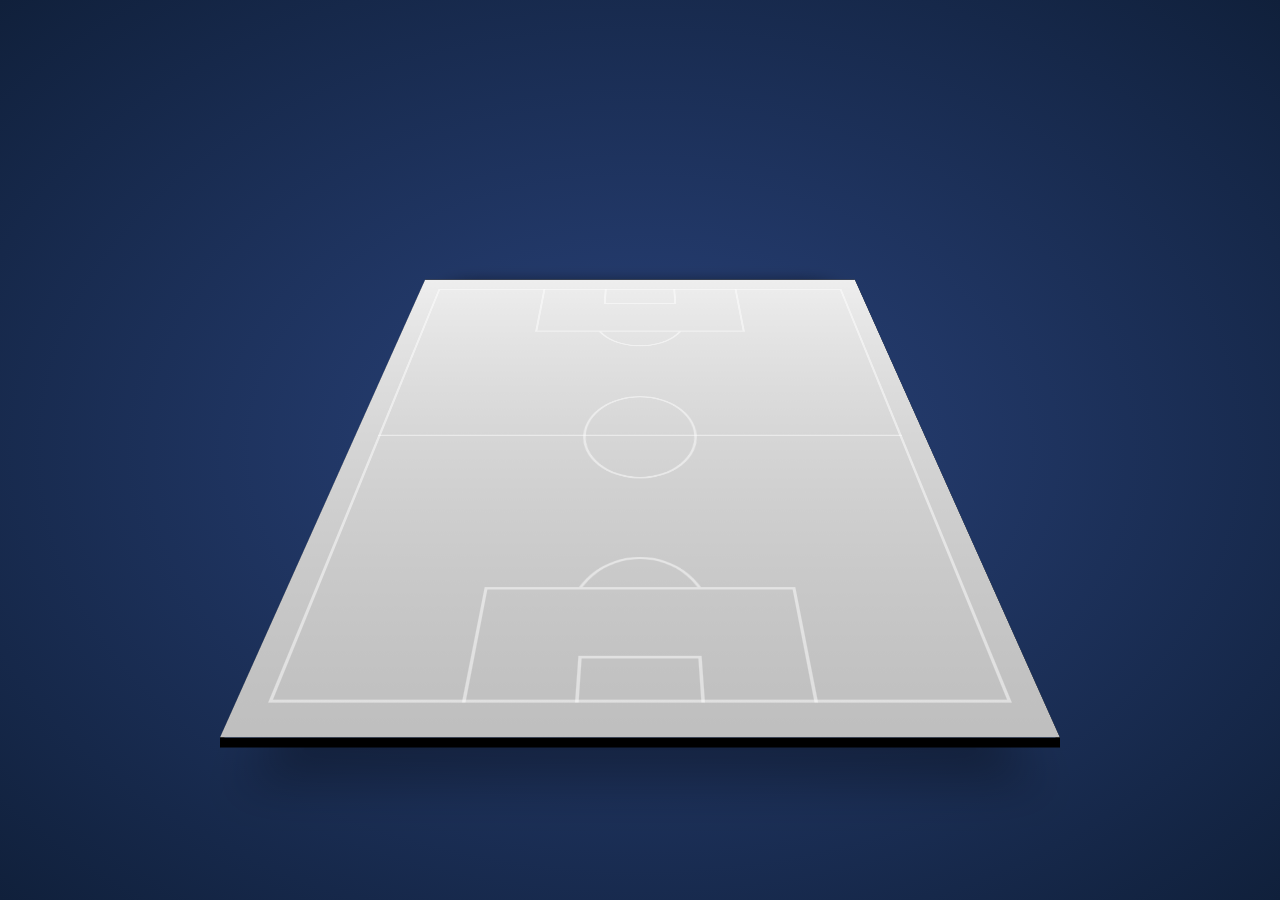
==== frontend/index.html @ 97f2ca39 "figuring out layout" ====
<html lang="en">
<head>
    <meta charset="UTF-8">
    <meta name="viewport" content="width=device-width, initial-scale=1.0">
    
    <title>Golden Boots</title>
    <link rel="stylesheet" type="text/css" href="style.css">
    <script src="index.js"></script>
    <script src="src/team.js"></script>
    <script src="src/player.js"></script>
</head>
<body>
    <div class="test">
        <main style="opacity: 1;" class="">
            <div class="static" id="headerid">
                <p style="opacity: 1; display: block; transform: translateX(0px) translateY(0px);" class="js-subheading" ></p>
            </div>
            <div class="js-stage stage texture">
                <div style="opacity: 1; transform: translateZ(-200px) translateY(0px);" class="js-world world">
                    
                    <div class="terrain js-terrain">
                        <div class="field field--alt"></div>
                        <div class="field ground">
                
                            <div class="field__texture field__texture--gradient"></div>
                            <div class="field__texture field__texture--gradient-b"></div>
                            <div class="field__texture field__texture--grass"></div>
                            <div class="field__line field__line--goal"></div>
                            <div class="field__line field__line--goal field__line--goal--far"></div>
                            <div class="field__line field__line--outline"></div>
                            <div class="field__line field__line--penalty"></div>
                            <div class="field__line field__line--penalty-arc"></div>
                            <div class="field__line field__line--penalty-arc field__line--penalty-arc--far"></div>
                            <div class="field__line field__line--mid"></div>
                            <div class="field__line field__line--circle" id="centre"></div>
                            <div class="field__line field__line--penalty field__line--penalty--far"></div>
                        </div>
                        <div class="field__side field__side--front"></div>
                        <div class="field__side field__side--left"></div>
                        <div class="field__side field__side--right"></div>
                        <div class="field__side field__side--back"></div>
                       
                       
                          </div>
                    </div>
                </div>
            </div>
            </main>
      </div>
</body>
</html>
---- frontend/style.css ----
* {
    box-sizing: border-box;
  }
  html,
  body {
    width: 100%;
    height: 100%;
    font-size: 62.5%;
    padding: 0;
    margin: 0;
  }
  .test {
    overflow: hidden;
  }
  .velocity-animating {
    -webkit-transition: none !important;
    transition: none !important;
  }
  body {
    background-image: -webkit-radial-gradient(ellipse, #2a437c 0, #10203b 100%);
    font-family: 'Open Sans', helvetica, arial, sans-serif;
  }
  main {
    opacity: 0;
  }
  .test {
    overflow: hidden;
    height: 500px;
  }
  .static {
    top: 0;
    left: 0;
    width: 100%;
    color: #fff;
    text-align: center;
    padding: 0;
    z-index: 3;
  }
  .static h1 {
    margin: 50px 0 15px;
    font-size: 40px;
    font-weight: 700;
    text-transform: uppercase;
    line-height: 42px;
    letter-spacing: -3px;
    font-family: montserrat;
  }
  .static p {
    font-weight: 300;
    opacity: 0.4;
    margin: 0 0 20px;
    font-size: 16px;
    color: #7f98d3;
  }
  .loading {
    position: absolute;
    top: 0;
    right: 0;
    bottom: 0;
    left: 0;
    margin: auto;
    height: 16px;
    line-height: 16px;
    color: #fff;
    font-family: 'montserrat';
    font-size: 24px;
    font-weight: 900;
    letter-spacing: -1px;
    text-align: center;
    opacity: 0;
  }
  .team-list {
    position: absolute;
    left: 40px;
    top: 100px;
    list-style: none;
    display: none;
  }
  .team-list li:first-child {
    color: #fff;
    font-weight: bold;
  }
  .team-list li {
    font-size: 1.4rem;
    margin: 0 0 10px;
    color: #7f98d3;
  }
  .stage {
    position: absolute;
    width: 100%;
    height: 100%;
    top: 0;
    -webkit-perspective-origin: 50% -200px;
            perspective-origin: 50% -200px;
    -webkit-perspective: 1100px;
            perspective: 1100px;
    z-index: 1;
    -webkit-backface-visibility: hidden;
            backface-visibility: hidden;
  }
  .world {
    position: absolute;
    top: 130px;
    left: 50%;
    margin-left: -336px;
    width: 672px;
    height: 840px;
    -webkit-transform: translateZ(-210px);
            transform: translateZ(-210px);
    -webkit-transform-style: preserve-3d;
            transform-style: preserve-3d;
    z-index: 1;
    -webkit-backface-visibility: hidden;
            backface-visibility: hidden;
  }
  .world.flipped {
    -webkit-transform: translateZ(-210px) rotateY(180deg);
            transform: translateZ(-210px) rotateY(180deg);
  }
  .world.switched {
    -webkit-transform: translateZ(250px) rotateY(30deg) translateX(60px) translateY(-200px);
            transform: translateZ(250px) rotateY(30deg) translateX(60px) translateY(-200px);
  }
  .switch-btn {
    display: inline-block;
    padding: 6px 15px;
    border: solid 1px #7f98d3;
    border-radius: 5px;
    text-align: center;
    color: #7f98d3;
    text-decoration: none;
    opacity: 1;
    font-size: 12px;
    -webkit-transition: all 0.15s;
    transition: all 0.15s;
  }
  .switch-btn.disabled {
    background: #7f98d3;
    color: #2a437c;
    cursor: default;
  }
  .switch-btn.disabled:hover {
    color: #2a437c;
  }
  .switch-btn:hover {
    color: #fff;
  }
  .switch-btn:first-child {
    border-radius: 10px 0 0 10px;
    border-right: none;
  }
  .switch-btn:last-child {
    border-radius: 0 10px 10px 0;
  }
  .team {
    position: absolute;
    top: 0;
    left: 0;
    width: 100%;
    height: 100%;
    -webkit-transform-style: preserve-3d;
            transform-style: preserve-3d;
  }
  .terrain {
    position: absolute;
    top: 0;
    left: 0;
    width: 100%;
    height: 100%;
    -webkit-transform-style: inherit;
            transform-style: inherit;
  }
  .field {
    position: absolute;
    top: 0;
    left: 0;
    width: 100%;
    height: 100%;
    background-color: #eee;
    z-index: 2;
    -webkit-transform: rotateX(90deg) translateZ(0);
            transform: rotateX(90deg) translateZ(0);
    -webkit-transform-origin: 50% 50%;
            transform-origin: 50% 50%;
    box-sizing: content-box;
    -webkit-backface-visibility: hidden;
            backface-visibility: hidden;
  }
  .field--alt {
    display: block;
    width: 80%;
    left: 10%;
    -webkit-transform: rotateX(90deg) translateZ(-10px);
            transform: rotateX(90deg) translateZ(-10px);
    background: #000;
    opacity: 0.3;
    box-shadow: 0 0 40px 30px #000;
  }
  .field__texture {
    width: 100%;
    height: 100%;
    position: absolute;
    z-index: 3;
  }
  .field__texture.field__texture--gradient {
    background-image: -webkit-linear-gradient(bottom, rgba(0,0,0,0.2), transparent);
    background-image: linear-gradient(to top, rgba(0,0,0,0.2), transparent);
    z-index: 4;
  }
  .flipped .field__texture.field__texture--gradient {
    opacity: 0;
  }
  .field__texture.field__texture--gradient-b {
    opacity: 0;
    background-image: -webkit-linear-gradient(top, rgba(0,0,0,0.2), transparent);
    background-image: linear-gradient(to bottom, rgba(0,0,0,0.2), transparent);
    z-index: 4;
  }
  .flipped .field__texture.field__texture--gradient-b {
    opacity: 1;
  }
  .texture .field__texture.field__texture--grass {
    background-image: url("https://s3-us-west-2.amazonaws.com/s.cdpn.io/215059/grass2.png");
    background-repeat: repeat;
    background-size: 75px 75px;
    background-position: -20px -20px;
  }
  .field__side {
    position: absolute;
    top: 420px;
    left: 0;
    width: 100%;
    height: 8px;
    -webkit-transform: rotateX(180deg) translateZ(-420px);
            transform: rotateX(180deg) translateZ(-420px);
    -webkit-transform-origin: 50% 50%;
            transform-origin: 50% 50%;
    background-color: #f7f7f7;
    z-index: 9;
  }
  .texture .field__side {
    background-color: #000;
  }
  .texture .field__side:after {
    content: "";
    top: 0;
    left: 0;
    bottom: 0;
    right: 0;
    position: absolute;
    opacity: 0.55;
    background-image: url("https://s3-us-west-2.amazonaws.com/s.cdpn.io/215059/mud.png");
    background-repeat: repeat;
    background-size: 75px 75px;
    background-position: -20px -20px;
  }
  .field__side.field__side--left,
  .field__side.field__side--right {
    top: 0;
    left: -8px;
    height: 100%;
    width: 8px;
    -webkit-transform-origin: 100% 50%;
            transform-origin: 100% 50%;
    -webkit-transform: rotateX(90deg) rotateY(-90deg) translateZ(0);
            transform: rotateX(90deg) rotateY(-90deg) translateZ(0);
  }
  .field__side.field__side--right {
    left: auto;
    right: 0;
  }
  .field__side.field__side--back {
    -webkit-transform: rotateX(180deg) translateZ(420px);
            transform: rotateX(180deg) translateZ(420px);
  }
  .field__line {
    position: absolute;
    width: 100%;
    height: 3px;
    z-index: 4;
  }
  .field__line--goal {
    width: 16%;
    height: 6%;
    border: solid 3px rgba(255,255,255,0.5);
    border-bottom: none;
    left: 0;
    right: 0;
    margin: auto;
    bottom: 4%;
  }
  .field__line--goal--far {
    top: 4%;
    bottom: auto;
    border: solid 3px rgba(255,255,255,0.5);
    border-top: none;
  }
  .field__line--penalty-arc {
    width: 20%;
    height: 20%;
    overflow: hidden;
    bottom: 20%;
    left: 0;
    right: 0;
    margin: auto;
  }
  .field__line--penalty-arc:after {
    position: absolute;
    top: 75%;
    width: 100%;
    height: 100%;
    left: 0;
    content: ' ';
    display: block;
    border-radius: 50% 50% 0 0;
    border: solid 3px rgba(255,255,255,0.5);
    border-bottom: none;
    box-sizing: border-box;
  }
  .field__line--penalty-arc--far {
    bottom: auto;
    top: 20%;
  }
  .field__line--penalty-arc--far:after {
    bottom: 75%;
    top: auto;
    border: solid 3px rgba(255,255,255,0.5);
    border-top: none;
    border-radius: 0 0 50% 50%;
  }
  .field__line--penalty {
    width: 44%;
    height: 16%;
    border: solid 3px rgba(255,255,255,0.5);
    border-bottom: none;
    left: 0;
    right: 0;
    margin: auto;
    bottom: 4%;
  }
  .field__line--penalty--far {
    top: 4%;
    bottom: auto;
    border: solid 3px rgba(255,255,255,0.5);
    border-top: none;
  }
  .field__line--outline {
    width: 92%;
    height: 92%;
    top: 4%;
    left: 4%;
    border: solid 3px rgba(255,255,255,0.5);
  }
  .field__line--mid {
    top: 50%;
    width: 92%;
    left: 4%;
    background-color: rgba(255,255,255,0.5);
  }
  .field__line--circle {
    width: 20%;
    height: 20%;
    top: 0;
    left: 0;
    right: 0;
    bottom: 0;
    margin: auto;
    border: solid 3px rgba(255,255,255,0.5);
    border-radius: 50%;
  }
  .debug-btn {
    position: absolute;
    right: 40px;
    top: 40px;
    border: solid 1px #fff;
    border-radius: 10px;
    height: 20px;
    padding: 0 10px;
    color: #fff;
    text-decoration: none;
    line-height: 20px;
  }
  .debug-btn:hover {
    opacity: 1;
    background-color: rgba(255,255,255,0.1);
  }
  .debug-btn.debug-btn--load {
    top: 80px;
  }
  .player {
    position: absolute;
    height: 88px;
    width: 65px;
    padding-bottom: 23px;
    z-index: 9;
    left: 50%;
    margin-left: -32.5px;
    bottom: 50%;
    -webkit-transform-style: preserve-3d;
            transform-style: preserve-3d;
    -webkit-backface-visibility: hidden;
            backface-visibility: hidden;
    -webkit-transition: all 0.2s;
    transition: all 0.2s;
    cursor: pointer;
  }
  .player .player__placeholder {
    position: absolute;
    opacity: 0;
    -webkit-transform: rotateX(90deg);
            transform: rotateX(90deg);
    height: 30px;
    width: 30px;
    bottom: -10px;
    left: 0;
    right: 0;
    margin: auto;
    border-radius: 50%;
    background-color: rgba(0,0,0,0.2);
    z-index: 1;
  }
  .player.active .player__placeholder {
    opacity: 1;
  }
  .player .player__card {
    position: absolute;
    bottom: 26px;
    left: -82.5px;
    height: 260px;
    background-color: #f7f7f7;
    opacity: 0;
    width: 230px;
    padding: 0;
    font-size: 18px;
    color: #333;
    border-radius: 4px;
    z-index: 2;
  }
  .player .player__card:after {
    position: absolute;
    display: block;
    content: '';
    height: 1px;
    width: 1px;
    border: solid 10px transparent;
    border-top: solid 10px #eee;
    bottom: -21px;
    left: 0;
    right: 0;
    margin: auto;
    top: auto;
    z-index: 3;
  }
  .player .player__card i {
    position: absolute;
    top: 0px;
    right: 0px;
    padding: 10px 15px;
    font-size: 24px;
    line-height: 20px;
    color: #fff;
    opacity: 0.3;
    cursor: pointer;
    -webkit-transition: all 0.15s;
    transition: all 0.15s;
  }
  .player .player__card i:hover {
    opacity: 0.6;
  }
  .player .player__card h3 {
    text-align: center;
    font-weight: normal;
    text-transform: uppercase;
    font-family: montserrat;
    font-size: 19px;
    line-height: 27px;
    color: #333;
    color: #fff;
    padding: 15px 30px 40px;
    margin: 0 0 30px;
    background-color: #eee;
    border-radius: 4px 4px 0 0;
    background-color: #192642;
  }
  .player .player__card h3 span:first-child {
    display: inline-block;
    height: 27px;
    width: 27px;
    border-radius: 50%;
    border: solid 1px #fff;
    line-height: 27px;
    opacity: 0.4;
    font-size: 18px;
  }
  .player .player__card h3 span:last-child {
    font-size: 14px;
    opacity: 0.4;
  }
  .player .player__card p {
    color: #777;
    font-syle: italic;
    text-align: center;
  }
  .player .player__card .player__card__list {
    padding: 10px 0;
    font-size: 14px;
    color: #777;
    overflow: auto;
    text-align: center;
  }
  .player .player__card .player__card__list li {
    display: inline-block;
    white-space: nowrap;
    text-overflow: ellipsis;
    text-align: center;
    font-size: 15px;
    padding-left: 20px;
    color: #333;
  }
  .player .player__card .player__card__list li span {
    font-size: 12px;
    text-transform: uppercase;
    color: #aaa;
  }
  .player .player__card .player__card__list li:first-child {
    padding-left: 0;
    border-left: none;
  }
  .player .player__card .player__card__list--last {
    position: absolute;
    width: 100%;
    bottom: 0;
    background-color: #eee;
    margin: 0;
    padding: 0;
    border-top: solid 1px #ddd;
    border-radius: 0 0 6px 6px;
    overflow: hidden;
  }
  .player .player__card .player__card__list--last li {
    width: 50%;
    padding: 10px 0 20px 0;
    color: #a40028;
    font-size: 28px;
    line-height: 22px;
  }
  .player .player__card .player__card__list--last li:last-child {
    border-left: solid 1px #ddd;
  }
  .player * {
    pointer-events: none;
  }
  .player .player__img {
    position: absolute;
    top: 0;
    left: 0;
    width: 65px;
    height: 65px;
    z-index: 4;
    overflow: hidden;
    border-radius: 32.5px;
    background-color: #000;
    border: solid 1px #fff;
    -webkit-backface-visibility: hidden;
            backface-visibility: hidden;
    -webkit-transition: all 0.2s;
    transition: all 0.2s;
  }
  .player .player__img img {
    width: 100%;
    -webkit-transition: all 0.2s;
    transition: all 0.2s;
    display: block;
  }
  .player .player__label {
    position: absolute;
    height: 20px;
    display: inline-block;
    width: auto;
    overflow: visible;
    white-space: nowrap;
    left: -100%;
    right: -100%;
    margin: auto;
    padding: 0 10px;
    line-height: 20px;
    text-align: center;
    border-radius: 10px;
    bottom: 0;
    opacity: 0;
    text-transform: upppercase;
    -webkit-transition: opacity 0.2s;
    transition: opacity 0.2s;
    z-index: 2;
    pointer-events: none;
  }
  .player .player__label span {
    background-color: rgba(16,20,30,0.9);
    color: #fff;
    font-size: 11px;
    padding: 3px 10px 2px 10px;
    border-radius: 10px;
    text-transform: upppercase;
  }
  .player:hover .player__img {
    opacity: 1;
  }
  .player:hover .player__label {
    opacity: 1;
  }
  .texture .player {
    background-size: 100% auto;
  }
  
  .main {
    height: 100vh;
    font-family: 'Open Sans', sans-serif;
  }
  
  .flex {
    display: flex;
    flex-direction: column;
    align-items: center;
  }
  
  h1, h2, h3, h4 {
    font-family: 'Kaushan Script', cursive;
    margin-bottom: 0px;
  }
  
  th {
    font-weight: bold;
  }
  
  .center {
    text-align: center;
  }
  
  .padding {
    padding: 10px;
  }
  
  .margin {
    margin: 20px;
  }
  
  .blue {
    background-color: #66c2ff;
  }
  
  .yellow {
    background-color: #FFD700;
  }
  
  .border-round {
    border-radius: 10px;
  }
  
  .border-grey {
    border-style: solid;
    border-width: 1px;
    border-color: grey;
  }
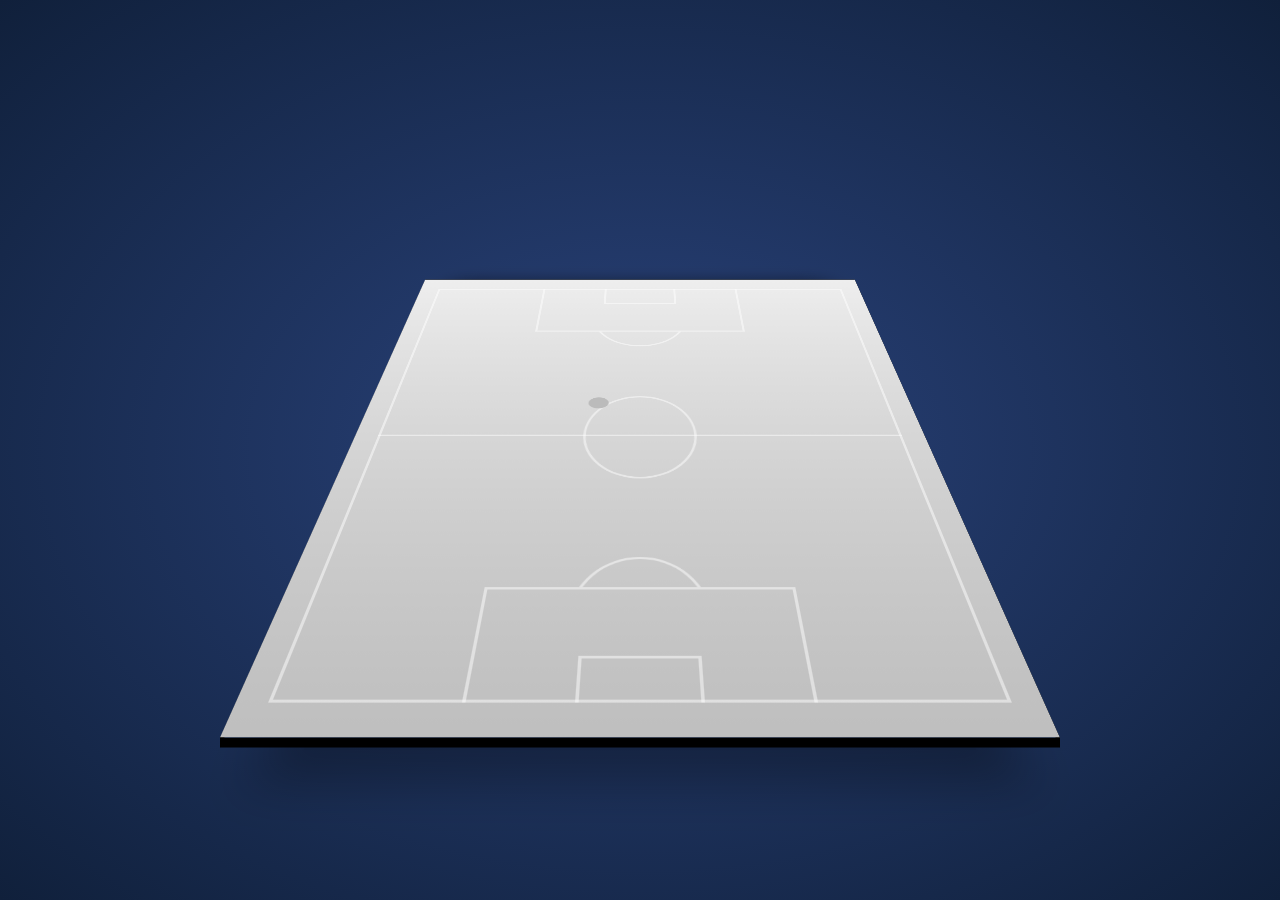
==== commit 6b58a3dd: "converting from test html to desd html." ====
--- a/frontend/index.html
+++ b/frontend/index.html
@@ -4,7 +4,7 @@
     <meta name="viewport" content="width=device-width, initial-scale=1.0">
     
     <title>Golden Boots</title>
-    <link rel="stylesheet" type="text/css" href="style.css">
+    <link rel="stylesheet" type="text/css" href="perferredstyle.css">
     <script src="index.js"></script>
     <script src="src/team.js"></script>
     <script src="src/player.js"></script>
@@ -32,7 +32,11 @@
                             <div class="field__line field__line--penalty-arc"></div>
                             <div class="field__line field__line--penalty-arc field__line--penalty-arc--far"></div>
                             <div class="field__line field__line--mid"></div>
-                            <div class="field__line field__line--circle" id="centre"></div>
+                            <div class="field__line field__line--circle" id="centre">
+                                <div class="textdisplay">
+                                    <span class="dot"></span>
+                                </div>
+                            </div>
                             <div class="field__line field__line--penalty field__line--penalty--far"></div>
                         </div>
                         <div class="field__side field__side--front"></div>
--- a/frontend/perferredstyle.css
+++ b/frontend/perferredstyle.css
@@ -0,0 +1,636 @@
+* {
+    box-sizing: border-box;
+  }
+  html,
+  body {
+    width: 100%;
+    height: 100%;
+    font-size: 62.5%;
+    padding: 0;
+    margin: 0;
+  }
+  .textdisplay {
+      font-size: 4rem;
+
+  }
+  .dot {
+    height: 25px;
+    width: 25px;
+    background-color: #bbb;
+    border-radius: 50%;
+    display: flex;
+    align-items: center;
+  }
+  .test {
+    overflow: hidden;
+  }
+  .velocity-animating {
+    -webkit-transition: none !important;
+    transition: none !important;
+  }
+  body {
+    background-image: -webkit-radial-gradient(ellipse, #2a437c 0, #10203b 100%);
+    font-family: 'Open Sans', helvetica, arial, sans-serif;
+  }
+  main {
+    opacity: 0;
+  }
+  .test {
+    overflow: hidden;
+    height: 500px;
+  }
+  .static {
+    top: 0;
+    left: 0;
+    width: 100%;
+    color: #fff;
+    text-align: center;
+    padding: 0;
+    z-index: 3;
+  }
+  .static h1 {
+    margin: 50px 0 15px;
+    font-size: 40px;
+    font-weight: 700;
+    text-transform: uppercase;
+    line-height: 42px;
+    letter-spacing: -3px;
+    font-family: montserrat;
+  }
+  .static p {
+    font-weight: 300;
+    opacity: 0.4;
+    margin: 0 0 20px;
+    font-size: 16px;
+    color: #7f98d3;
+  }
+  .box div {
+    width: 300px;
+    height: 100px;
+    padding: 50px;
+    border: 1px #fff;
+    box-sizing: border-box;
+    opacity: 0;
+    position: absolute;
+    background: #7f98d3;
+  }
+  .loading {
+    position: absolute;
+    top: 0;
+    right: 0;
+    bottom: 0;
+    left: 0;
+    margin: auto;
+    height: 16px;
+    line-height: 16px;
+    color: #fff;
+    font-family: 'montserrat';
+    font-size: 24px;
+    font-weight: 900;
+    letter-spacing: -1px;
+    text-align: center;
+    opacity: 0;
+  }
+  .team-list {
+    position: absolute;
+    left: 40px;
+    top: 100px;
+    list-style: none;
+    display: none;
+  }
+  .team-list li:first-child {
+    color: #fff;
+    font-weight: bold;
+  }
+  .team-list li {
+    font-size: 1.4rem;
+    margin: 0 0 10px;
+    color: #7f98d3;
+  }
+  .stage {
+    position: absolute;
+    width: 100%;
+    height: 100%;
+    top: 0;
+    -webkit-perspective-origin: 50% -200px;
+            perspective-origin: 50% -200px;
+    -webkit-perspective: 1100px;
+            perspective: 1100px;
+    z-index: 1;
+    -webkit-backface-visibility: hidden;
+            backface-visibility: hidden;
+  }
+  .world {
+    position: absolute;
+    top: 130px;
+    left: 50%;
+    margin-left: -336px;
+    width: 672px;
+    height: 840px;
+    -webkit-transform: translateZ(-210px);
+            transform: translateZ(-210px);
+    -webkit-transform-style: preserve-3d;
+            transform-style: preserve-3d;
+    z-index: 1;
+    -webkit-backface-visibility: hidden;
+            backface-visibility: hidden;
+  }
+  .world.flipped {
+    -webkit-transform: translateZ(-210px) rotateY(180deg);
+            transform: translateZ(-210px) rotateY(180deg);
+  }
+  .world.switched {
+    -webkit-transform: translateZ(250px) rotateY(30deg) translateX(60px) translateY(-200px);
+            transform: translateZ(250px) rotateY(30deg) translateX(60px) translateY(-200px);
+  }
+  .switch-btn {
+    display: inline-block;
+    padding: 6px 15px;
+    border: solid 1px #7f98d3;
+    border-radius: 5px;
+    text-align: center;
+    color: #7f98d3;
+    text-decoration: none;
+    opacity: 1;
+    font-size: 12px;
+    -webkit-transition: all 0.15s;
+    transition: all 0.15s;
+  }
+  .switch-btn.disabled {
+    background: #7f98d3;
+    color: #2a437c;
+    cursor: default;
+  }
+  .switch-btn.disabled:hover {
+    color: #2a437c;
+  }
+  .switch-btn:hover {
+    color: #fff;
+  }
+  .switch-btn:first-child {
+    border-radius: 10px 0 0 10px;
+    border-right: none;
+  }
+  .switch-btn:last-child {
+    border-radius: 0 10px 10px 0;
+  }
+  .team {
+    position: absolute;
+    top: 0;
+    left: 0;
+    width: 100%;
+    height: 100%;
+    -webkit-transform-style: preserve-3d;
+            transform-style: preserve-3d;
+  }
+  .terrain {
+    position: absolute;
+    top: 0;
+    left: 0;
+    width: 100%;
+    height: 100%;
+    -webkit-transform-style: inherit;
+            transform-style: inherit;
+  }
+  .field {
+    position: absolute;
+    top: 0;
+    left: 0;
+    width: 100%;
+    height: 100%;
+    background-color: #eee;
+    z-index: 2;
+    -webkit-transform: rotateX(90deg) translateZ(0);
+            transform: rotateX(90deg) translateZ(0);
+    -webkit-transform-origin: 50% 50%;
+            transform-origin: 50% 50%;
+    box-sizing: content-box;
+    -webkit-backface-visibility: hidden;
+            backface-visibility: hidden;
+  }
+  .field--alt {
+    display: block;
+    width: 80%;
+    left: 10%;
+    -webkit-transform: rotateX(90deg) translateZ(-10px);
+            transform: rotateX(90deg) translateZ(-10px);
+    background: #000;
+    opacity: 0.3;
+    box-shadow: 0 0 40px 30px #000;
+  }
+  .field__texture {
+    width: 100%;
+    height: 100%;
+    position: absolute;
+    z-index: 3;
+  }
+  .field__texture.field__texture--gradient {
+    background-image: -webkit-linear-gradient(bottom, rgba(0,0,0,0.2), transparent);
+    background-image: linear-gradient(to top, rgba(0,0,0,0.2), transparent);
+    z-index: 4;
+  }
+  .flipped .field__texture.field__texture--gradient {
+    opacity: 0;
+  }
+  .field__texture.field__texture--gradient-b {
+    opacity: 0;
+    background-image: -webkit-linear-gradient(top, rgba(0,0,0,0.2), transparent);
+    background-image: linear-gradient(to bottom, rgba(0,0,0,0.2), transparent);
+    z-index: 4;
+  }
+  .flipped .field__texture.field__texture--gradient-b {
+    opacity: 1;
+  }
+  .texture .field__texture.field__texture--grass {
+    background-image: url("https://s3-us-west-2.amazonaws.com/s.cdpn.io/215059/grass2.png");
+    background-repeat: repeat;
+    background-size: 75px 75px;
+    background-position: -20px -20px;
+  }
+  .field__side {
+    position: absolute;
+    top: 420px;
+    left: 0;
+    width: 100%;
+    height: 8px;
+    -webkit-transform: rotateX(180deg) translateZ(-420px);
+            transform: rotateX(180deg) translateZ(-420px);
+    -webkit-transform-origin: 50% 50%;
+            transform-origin: 50% 50%;
+    background-color: #f7f7f7;
+    z-index: 9;
+  }
+  .texture .field__side {
+    background-color: #000;
+  }
+  .texture .field__side:after {
+    content: "";
+    top: 0;
+    left: 0;
+    bottom: 0;
+    right: 0;
+    position: absolute;
+    opacity: 0.55;
+    background-image: url("https://s3-us-west-2.amazonaws.com/s.cdpn.io/215059/mud.png");
+    background-repeat: repeat;
+    background-size: 75px 75px;
+    background-position: -20px -20px;
+  }
+  .field__side.field__side--left,
+  .field__side.field__side--right {
+    top: 0;
+    left: -8px;
+    height: 100%;
+    width: 8px;
+    -webkit-transform-origin: 100% 50%;
+            transform-origin: 100% 50%;
+    -webkit-transform: rotateX(90deg) rotateY(-90deg) translateZ(0);
+            transform: rotateX(90deg) rotateY(-90deg) translateZ(0);
+  }
+  .field__side.field__side--right {
+    left: auto;
+    right: 0;
+  }
+  .field__side.field__side--back {
+    -webkit-transform: rotateX(180deg) translateZ(420px);
+            transform: rotateX(180deg) translateZ(420px);
+  }
+  .field__line {
+    position: absolute;
+    width: 100%;
+    height: 3px;
+    z-index: 4;
+  }
+  .field__line--goal {
+    width: 16%;
+    height: 6%;
+    border: solid 3px rgba(255,255,255,0.5);
+    border-bottom: none;
+    left: 0;
+    right: 0;
+    margin: auto;
+    bottom: 4%;
+  }
+  .field__line--goal--far {
+    top: 4%;
+    bottom: auto;
+    border: solid 3px rgba(255,255,255,0.5);
+    border-top: none;
+  }
+  .field__line--penalty-arc {
+    width: 20%;
+    height: 20%;
+    overflow: hidden;
+    bottom: 20%;
+    left: 0;
+    right: 0;
+    margin: auto;
+  }
+  .field__line--penalty-arc:after {
+    position: absolute;
+    top: 75%;
+    width: 100%;
+    height: 100%;
+    left: 0;
+    content: ' ';
+    display: block;
+    border-radius: 50% 50% 0 0;
+    border: solid 3px rgba(255,255,255,0.5);
+    border-bottom: none;
+    box-sizing: border-box;
+  }
+  .field__line--penalty-arc--far {
+    bottom: auto;
+    top: 20%;
+  }
+  .field__line--penalty-arc--far:after {
+    bottom: 75%;
+    top: auto;
+    border: solid 3px rgba(255,255,255,0.5);
+    border-top: none;
+    border-radius: 0 0 50% 50%;
+  }
+  .field__line--penalty {
+    width: 44%;
+    height: 16%;
+    border: solid 3px rgba(255,255,255,0.5);
+    border-bottom: none;
+    left: 0;
+    right: 0;
+    margin: auto;
+    bottom: 4%;
+  }
+  .field__line--penalty--far {
+    top: 4%;
+    bottom: auto;
+    border: solid 3px rgba(255,255,255,0.5);
+    border-top: none;
+  }
+  .field__line--outline {
+    width: 92%;
+    height: 92%;
+    top: 4%;
+    left: 4%;
+    border: solid 3px rgba(255,255,255,0.5);
+  }
+  .field__line--mid {
+    top: 50%;
+    width: 92%;
+    left: 4%;
+    background-color: rgba(255,255,255,0.5);
+  }
+  .field__line--circle {
+    width: 20%;
+    height: 20%;
+    top: 0;
+    left: 0;
+    right: 0;
+    bottom: 0;
+    margin: auto;
+    border: solid 3px rgba(255,255,255,0.5);
+    border-radius: 50%;
+  }
+  .debug-btn {
+    position: absolute;
+    right: 40px;
+    top: 40px;
+    border: solid 1px #fff;
+    border-radius: 10px;
+    height: 20px;
+    padding: 0 10px;
+    color: #fff;
+    text-decoration: none;
+    line-height: 20px;
+  }
+  .debug-btn:hover {
+    opacity: 1;
+    background-color: rgba(255,255,255,0.1);
+  }
+  .debug-btn.debug-btn--load {
+    top: 80px;
+  }
+  .player {
+    position: absolute;
+    height: 88px;
+    width: 65px;
+    padding-bottom: 23px;
+    z-index: 9;
+    left: 50%;
+    margin-left: -32.5px;
+    bottom: 50%;
+    -webkit-transform-style: preserve-3d;
+            transform-style: preserve-3d;
+    -webkit-backface-visibility: hidden;
+            backface-visibility: hidden;
+    -webkit-transition: all 0.2s;
+    transition: all 0.2s;
+    cursor: pointer;
+  }
+  .player .player__placeholder {
+    position: absolute;
+    opacity: 0;
+    -webkit-transform: rotateX(90deg);
+            transform: rotateX(90deg);
+    height: 30px;
+    width: 30px;
+    bottom: -10px;
+    left: 0;
+    right: 0;
+    margin: auto;
+    border-radius: 50%;
+    background-color: rgba(0,0,0,0.2);
+    z-index: 1;
+  }
+  .player.active .player__placeholder {
+    opacity: 1;
+  }
+  .player .player__card {
+    position: absolute;
+    bottom: 26px;
+    left: -82.5px;
+    height: 260px;
+    background-color: #f7f7f7;
+    opacity: 0;
+    width: 230px;
+    padding: 0;
+    font-size: 18px;
+    color: #333;
+    border-radius: 4px;
+    z-index: 2;
+  }
+  .player .player__card:after {
+    position: absolute;
+    display: block;
+    content: '';
+    height: 1px;
+    width: 1px;
+    border: solid 10px transparent;
+    border-top: solid 10px #eee;
+    bottom: -21px;
+    left: 0;
+    right: 0;
+    margin: auto;
+    top: auto;
+    z-index: 3;
+  }
+  .player .player__card i {
+    position: absolute;
+    top: 0px;
+    right: 0px;
+    padding: 10px 15px;
+    font-size: 24px;
+    line-height: 20px;
+    color: #fff;
+    opacity: 0.3;
+    cursor: pointer;
+    -webkit-transition: all 0.15s;
+    transition: all 0.15s;
+  }
+  .player .player__card i:hover {
+    opacity: 0.6;
+  }
+  .player .player__card h3 {
+    text-align: center;
+    font-weight: normal;
+    text-transform: uppercase;
+    font-family: montserrat;
+    font-size: 19px;
+    line-height: 27px;
+    color: #333;
+    color: #fff;
+    padding: 15px 30px 40px;
+    margin: 0 0 30px;
+    background-color: #eee;
+    border-radius: 4px 4px 0 0;
+    background-color: #192642;
+  }
+  .player .player__card h3 span:first-child {
+    display: inline-block;
+    height: 27px;
+    width: 27px;
+    border-radius: 50%;
+    border: solid 1px #fff;
+    line-height: 27px;
+    opacity: 0.4;
+    font-size: 18px;
+  }
+  .player .player__card h3 span:last-child {
+    font-size: 14px;
+    opacity: 0.4;
+  }
+  .player .player__card p {
+    color: #777;
+    font-syle: italic;
+    text-align: center;
+  }
+  .player .player__card .player__card__list {
+    padding: 10px 0;
+    font-size: 14px;
+    color: #777;
+    overflow: auto;
+    text-align: center;
+  }
+  .player .player__card .player__card__list li {
+    display: inline-block;
+    white-space: nowrap;
+    text-overflow: ellipsis;
+    text-align: center;
+    font-size: 15px;
+    padding-left: 20px;
+    color: #333;
+  }
+  .player .player__card .player__card__list li span {
+    font-size: 12px;
+    text-transform: uppercase;
+    color: #aaa;
+  }
+  .player .player__card .player__card__list li:first-child {
+    padding-left: 0;
+    border-left: none;
+  }
+  .player .player__card .player__card__list--last {
+    position: absolute;
+    width: 100%;
+    bottom: 0;
+    background-color: #eee;
+    margin: 0;
+    padding: 0;
+    border-top: solid 1px #ddd;
+    border-radius: 0 0 6px 6px;
+    overflow: hidden;
+  }
+  .player .player__card .player__card__list--last li {
+    width: 50%;
+    padding: 10px 0 20px 0;
+    color: #a40028;
+    font-size: 28px;
+    line-height: 22px;
+  }
+  .player .player__card .player__card__list--last li:last-child {
+    border-left: solid 1px #ddd;
+  }
+  .player * {
+    pointer-events: none;
+  }
+  .player .player__img {
+    position: absolute;
+    top: 0;
+    left: 0;
+    width: 65px;
+    height: 65px;
+    z-index: 4;
+    overflow: hidden;
+    border-radius: 32.5px;
+    background-color: #000;
+    border: solid 1px #fff;
+    -webkit-backface-visibility: hidden;
+            backface-visibility: hidden;
+    -webkit-transition: all 0.2s;
+    transition: all 0.2s;
+  }
+  .player .player__img img {
+    width: 100%;
+    -webkit-transition: all 0.2s;
+    transition: all 0.2s;
+    display: block;
+  }
+  .player .player__label {
+    position: absolute;
+    height: 20px;
+    display: inline-block;
+    width: auto;
+    overflow: visible;
+    white-space: nowrap;
+    left: -100%;
+    right: -100%;
+    margin: auto;
+    padding: 0 10px;
+    line-height: 20px;
+    text-align: center;
+    border-radius: 10px;
+    bottom: 0;
+    opacity: 0;
+    text-transform: upppercase;
+    -webkit-transition: opacity 0.2s;
+    transition: opacity 0.2s;
+    z-index: 2;
+    pointer-events: none;
+  }
+  .player .player__label span {
+    background-color: rgba(16,20,30,0.9);
+    color: #fff;
+    font-size: 11px;
+    padding: 3px 10px 2px 10px;
+    border-radius: 10px;
+    text-transform: upppercase;
+  }
+  .player:hover .player__img {
+    opacity: 1;
+  }
+  .player:hover .player__label {
+    opacity: 1;
+  }
+  .texture .player {
+    background-size: 100% auto;
+  }
+    
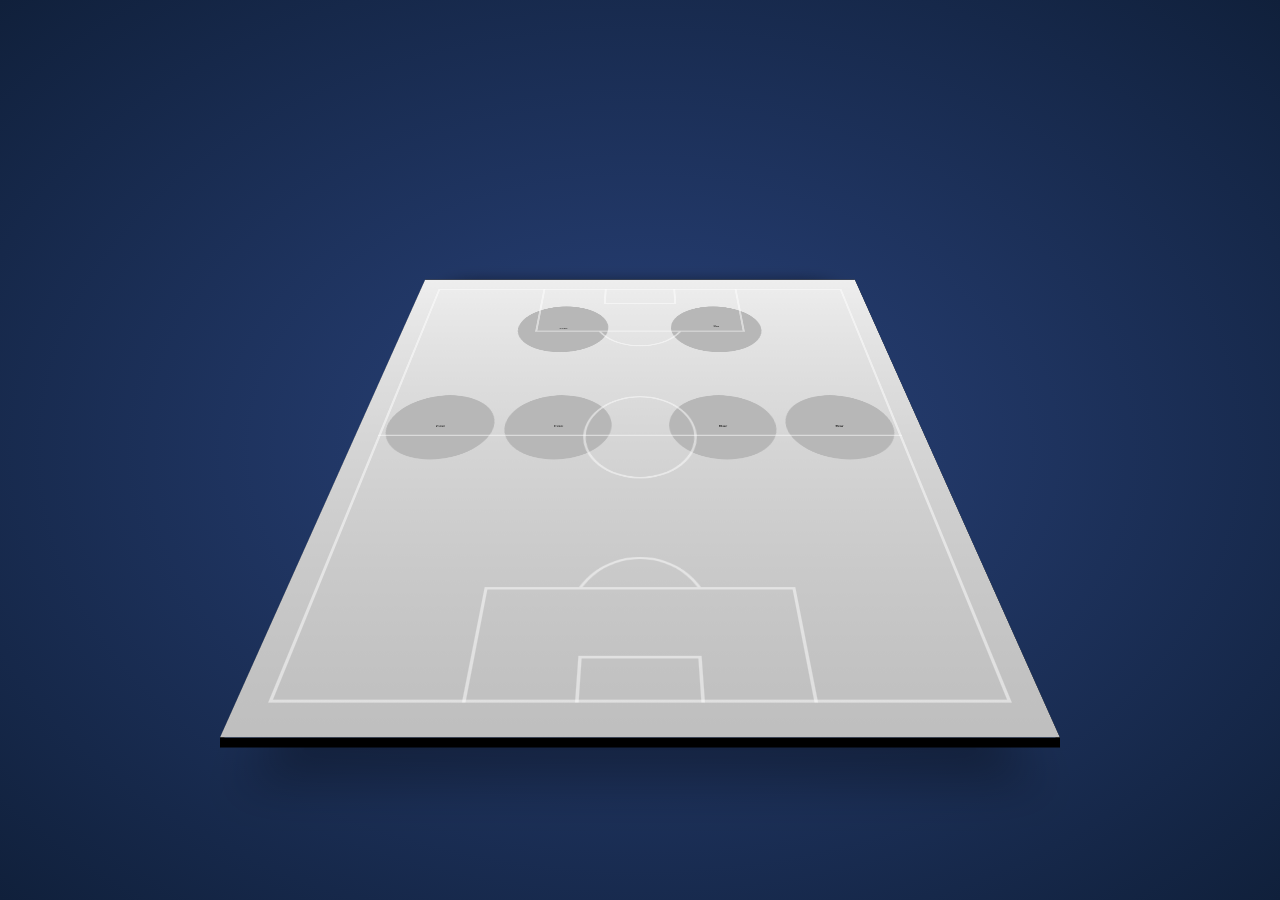
==== commit 7ed6b9c3: "adding some wonky spaces" ====
--- a/frontend/index.html
+++ b/frontend/index.html
@@ -27,15 +27,67 @@
                             <div class="field__texture field__texture--grass"></div>
                             <div class="field__line field__line--goal"></div>
                             <div class="field__line field__line--goal field__line--goal--far"></div>
-                            <div class="field__line field__line--outline"></div>
+                            <div class="field__line field__line--outline">
+                                <div class="dashboard-grey-menu">
+                                    <div class="row no-padding">
+                                      <div class="col">
+                                        
+                                      </div>
+                                      <div class="col">
+                                        <div class="circle">Foo</div>
+                                      </div>
+                                      <div class="col">
+                                        <div class="circle">Ba</br></br></br></div>
+                                        
+                                      </div>
+                                      <div class="col"></div>
+                                        
+                                    
+                                    </div>
+                                  </div>
+                                  <div class="dashboard-grey-menu">
+                                    <div class="row no-padding">
+                                      <div class="col">
+                                        <div class="circle">Foo</div>
+                                      </div>
+                                      &nbsp;
+                                      <div class="col">
+                                        <div class="circle">Foo</div>
+                                      </div>
+                                      &nbsp;
+                                      &nbsp;
+                                      &nbsp;
+                                      &nbsp;
+                                      &nbsp;
+                                      &nbsp;
+                                      &nbsp;
+                                      &nbsp;
+                                      &nbsp;
+                                      &nbsp;
+                                      &nbsp;
+                                      &nbsp;
+                                      &nbsp;
+                                      &nbsp;
+                                      &nbsp;
+                                      &nbsp;
+                                      &nbsp;
+                                      <div class="col">
+                                        <div class="circle">Bar</div>
+                                      </div>
+                                      <div class="col"></div>
+                                      <div class="circle">Bar</div>
+                
+                                    </div>
+                                  </div>
+                                 
+                            </div>
                             <div class="field__line field__line--penalty"></div>
                             <div class="field__line field__line--penalty-arc"></div>
                             <div class="field__line field__line--penalty-arc field__line--penalty-arc--far"></div>
-                            <div class="field__line field__line--mid"></div>
+                            <div class="field__line field__line--mid">
+                            </div>
                             <div class="field__line field__line--circle" id="centre">
-                                <div class="textdisplay">
-                                    <span class="dot"></span>
-                                </div>
+                                
                             </div>
                             <div class="field__line field__line--penalty field__line--penalty--far"></div>
                         </div>
--- a/frontend/perferredstyle.css
+++ b/frontend/perferredstyle.css
@@ -13,13 +13,26 @@
       font-size: 4rem;
 
   }
-  .dot {
-    height: 25px;
-    width: 25px;
-    background-color: #bbb;
-    border-radius: 50%;
+  .row {
+    display: flex;
+    justify-content: space-around;
+    width: 100%;
+  }
+  .dashboard-grey-menu {
+    height: 27vh;
+  
+    
     display: flex;
     align-items: center;
+  }
+  .circle {
+    border-radius: 50%;
+    width: 10vw;
+    height: 15vh;
+    background-color: #B7B7B7;
+    display: flex;
+    align-items: center;
+    justify-content: space-around;
   }
   .test {
     overflow: hidden;
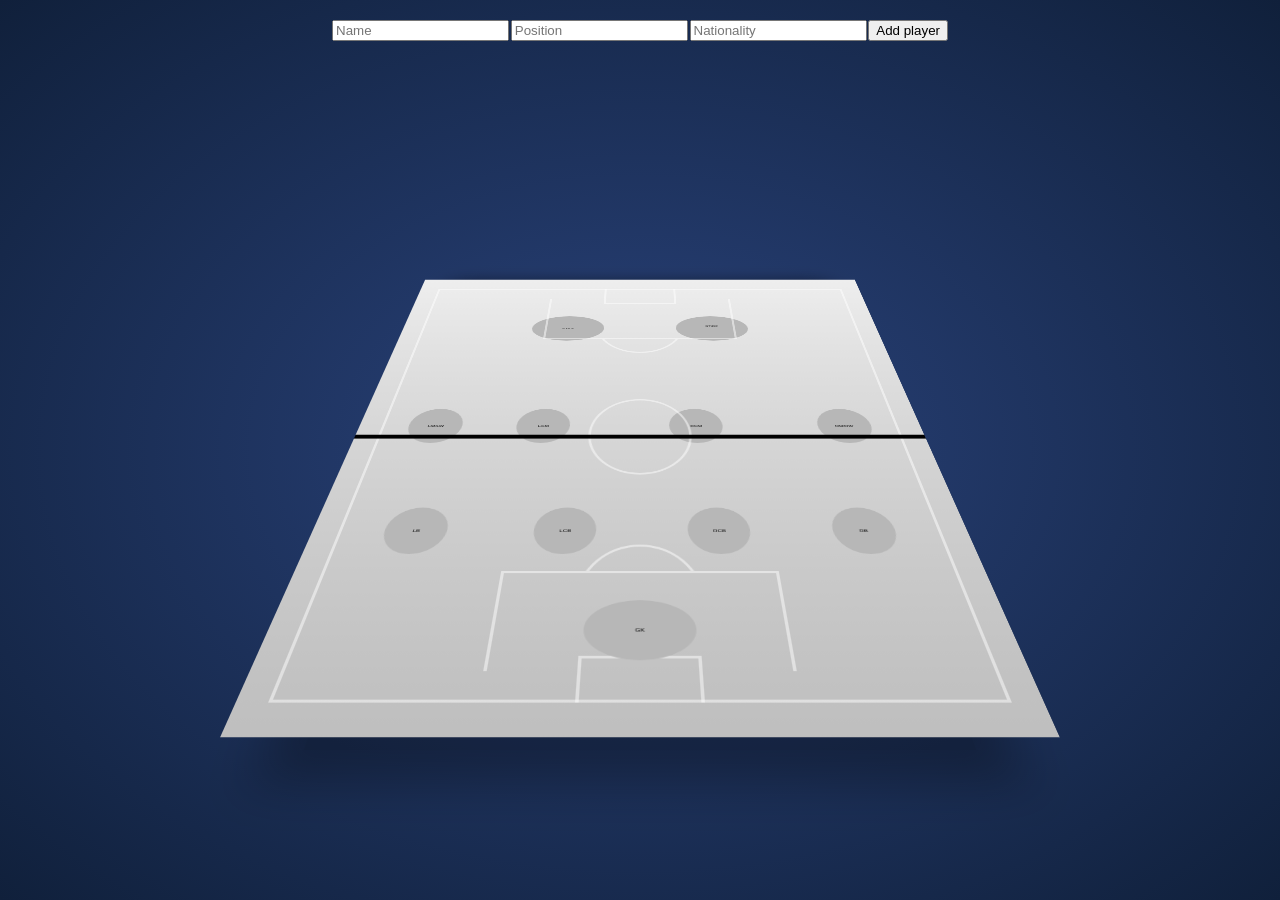
==== commit 5ce289c1: "changed format, looking better" ====
--- a/frontend/index.html
+++ b/frontend/index.html
@@ -34,10 +34,10 @@
                                         
                                       </div>
                                       <div class="col">
-                                        <div class="circle">Foo</div>
+                                        <div class="circle">ST/LF</div>
                                       </div>
                                       <div class="col">
-                                        <div class="circle">Ba</br></br></br></div>
+                                        <div class="circle">ST/RF</br></br></br></div>
                                         
                                       </div>
                                       <div class="col"></div>
@@ -48,38 +48,45 @@
                                   <div class="dashboard-grey-menu">
                                     <div class="row no-padding">
                                       <div class="col">
-                                        <div class="circle">Foo</div>
+                                        <div class="circle2">LM/LW</div>
                                       </div>
                                       &nbsp;
                                       <div class="col">
-                                        <div class="circle">Foo</div>
+                                        <div class="circle5">LCM</div>
                                       </div>
-                                      &nbsp;
-                                      &nbsp;
-                                      &nbsp;
-                                      &nbsp;
-                                      &nbsp;
-                                      &nbsp;
-                                      &nbsp;
-                                      &nbsp;
-                                      &nbsp;
-                                      &nbsp;
-                                      &nbsp;
-                                      &nbsp;
-                                      &nbsp;
-                                      &nbsp;
-                                      &nbsp;
-                                      &nbsp;
-                                      &nbsp;
+                               
                                       <div class="col">
-                                        <div class="circle">Bar</div>
+                                        <div class="circle3" style= "transform: none">RCM</div>
                                       </div>
                                       <div class="col"></div>
-                                      <div class="circle">Bar</div>
+                                      <div class="circle2">RM/RW</div>
                 
                                     </div>
                                   </div>
-                                 
+                                  <div class="dashboard-grey-menu2">
+                                    <div class="row no-padding">
+                                      <div class="col">
+                                        <div class="circle2">LB</div>
+                                      </div>
+                                      
+                                      <div class="col">
+                                        <div class="circle2">LCB</div>
+                                      </div>
+                                      <div class="col">
+                                        <div class="circle3">RCB</div>
+                                      </div>
+                                      <div class="col">
+                                      <div class="circle2">RB</div>
+                                       </div>
+                                    </div>
+                                  </div>
+                                  <div class="dashboard-grey-menu2">
+                                    <div class="row no-padding">
+                                      <div class="col">
+                                        <div class="circle4" id=>GK</div>
+                                      </div>
+                                   
+                                  </div>
                             </div>
                             <div class="field__line field__line--penalty"></div>
                             <div class="field__line field__line--penalty-arc"></div>
@@ -95,7 +102,7 @@
                         <div class="field__side field__side--left"></div>
                         <div class="field__side field__side--right"></div>
                         <div class="field__side field__side--back"></div>
-                       
+                              
                        
                           </div>
                     </div>
--- a/frontend/perferredstyle.css
+++ b/frontend/perferredstyle.css
@@ -17,6 +17,15 @@
     display: flex;
     justify-content: space-around;
     width: 100%;
+  }
+
+
+  .dashboard-grey-menu2 {
+    height: 15vh;
+  
+    
+    display: flex;
+    align-items: center;
   }
   .dashboard-grey-menu {
     height: 27vh;
@@ -27,12 +36,54 @@
   }
   .circle {
     border-radius: 50%;
-    width: 10vw;
-    height: 15vh;
+    width: 8vw;
+    height: 8vh;
     background-color: #B7B7B7;
     display: flex;
     align-items: center;
     justify-content: space-around;
+  }
+  .circle2 {
+    border-radius: 50%;
+    width: 5vw;
+    height: 8vh;
+    background-color: #B7B7B7;
+    display: flex;
+    align-items: center;
+    justify-content: space-around;
+  }
+  .circle3 {
+    border-radius: 50%;
+    width: 5vw;
+    height: 8vh;
+    background-color: #B7B7B7;
+    display: flex;
+    align-items: center;
+    justify-content: space-around;
+    
+    position: relative;
+    left: 5px;
+  }
+  .circle4 {
+    border-radius: 50%;
+    width: 8vw;
+    height: 8vh;
+    background-color: #B7B7B7;
+    display: flex;
+    align-items: center;
+    justify-content: space-around;
+  }
+  .circle5 {
+    border-radius: 50%;
+    width: 5vw;
+    height: 8vh;
+    background-color: #B7B7B7;
+    display: flex;
+    align-items: center;
+    justify-content: space-around;
+
+    position: relative;
+    right: 55px;
   }
   .test {
     overflow: hidden;
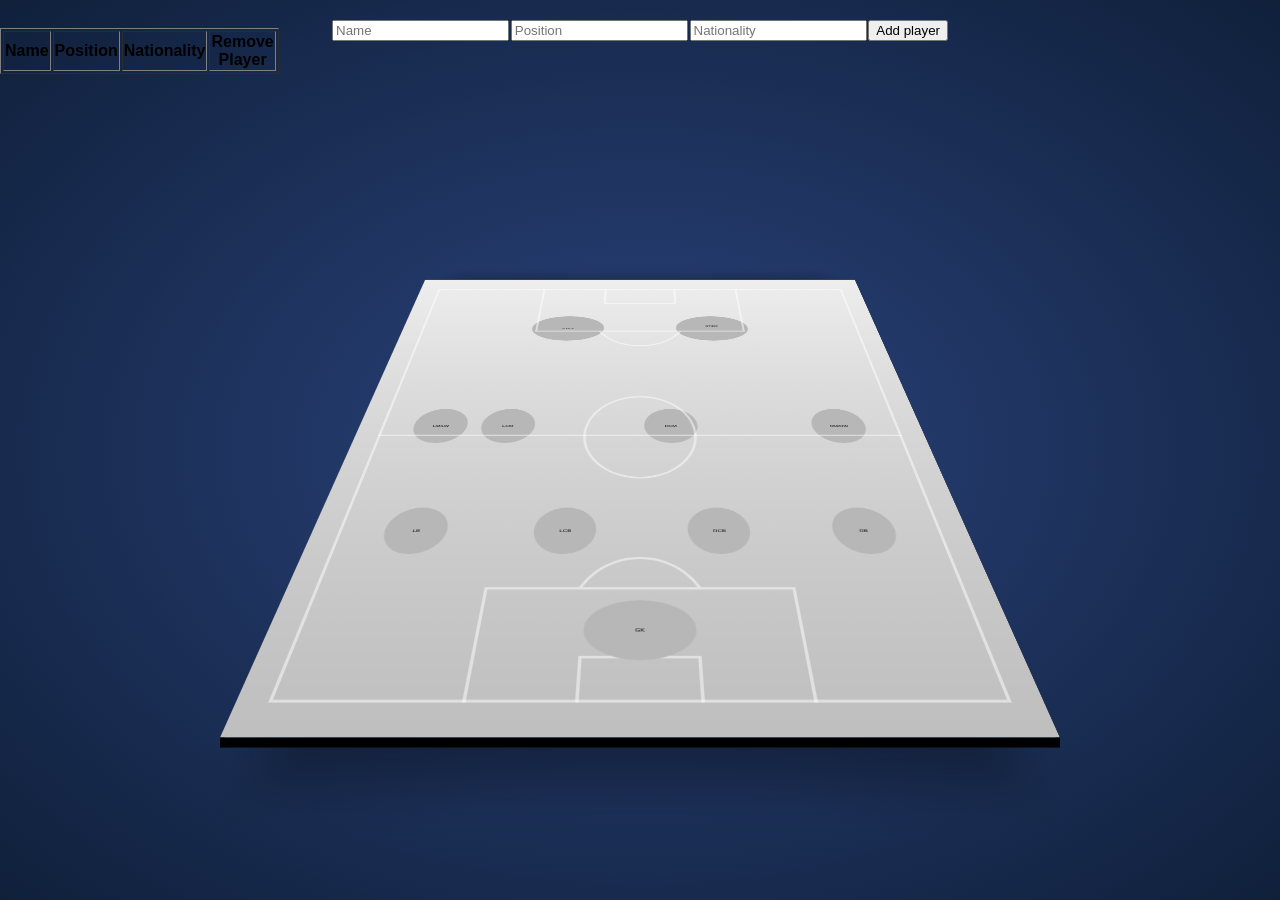
==== commit 074a39a0: "changed layout and implimented test html" ====
--- a/frontend/index.html
+++ b/frontend/index.html
@@ -14,6 +14,22 @@
         <main style="opacity: 1;" class="">
             <div class="static" id="headerid">
                 <p style="opacity: 1; display: block; transform: translateX(0px) translateY(0px);" class="js-subheading" ></p>
+                <div class="margin flex">
+                    <h4 class='center'></h4>
+                    <table class='margin' border="1">
+                      <thead class='blue'>
+                        <tr class='padding'>
+                          <th class='padding center'>Name</th>
+                          <th class='padding center'>Position</th>
+                          <th class='padding center'>Nationality</th>
+                          <th class='padding center'>Remove Player</th>
+                        </tr>
+                      </thead>
+                      <tbody id="table-body">
+                      </tbody>
+                    </table>
+                  </div>
+            
             </div>
             <div class="js-stage stage texture">
                 <div style="opacity: 1; transform: translateZ(-200px) translateY(0px);" class="js-world world">
@@ -45,18 +61,18 @@
                                     
                                     </div>
                                   </div>
-                                  <div class="dashboard-grey-menu">
+                                  <div class ="dashboard-grey-menu">
                                     <div class="row no-padding">
                                       <div class="col">
                                         <div class="circle2">LM/LW</div>
                                       </div>
-                                      &nbsp;
+                                    
                                       <div class="col">
                                         <div class="circle5">LCM</div>
                                       </div>
                                
                                       <div class="col">
-                                        <div class="circle3" style= "transform: none">RCM</div>
+                                        <div class="circle3" style= >RCM</div>
                                       </div>
                                       <div class="col"></div>
                                       <div class="circle2">RM/RW</div>
@@ -85,7 +101,7 @@
                                       <div class="col">
                                         <div class="circle4" id=>GK</div>
                                       </div>
-                                   
+                                   </div>
                                   </div>
                             </div>
                             <div class="field__line field__line--penalty"></div>
--- a/frontend/perferredstyle.css
+++ b/frontend/perferredstyle.css
@@ -18,7 +18,9 @@
     justify-content: space-around;
     width: 100%;
   }
-
+.margin{
+    position: absolute;
+}
 
   .dashboard-grey-menu2 {
     height: 15vh;
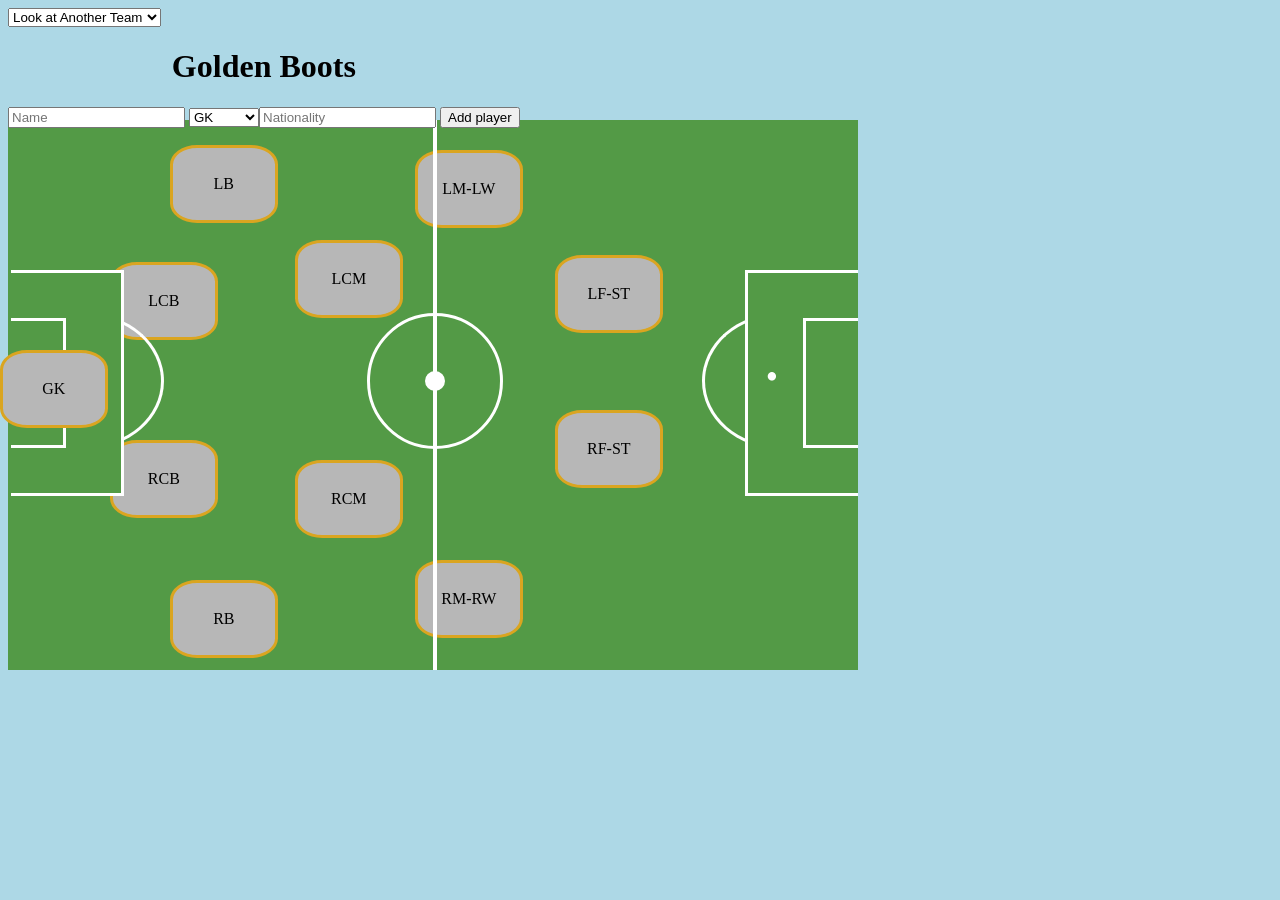
==== commit ec6cae1e: "cleaning up code" ====
--- a/frontend/index.html
+++ b/frontend/index.html
@@ -2,129 +2,79 @@
 <head>
     <meta charset="UTF-8">
     <meta name="viewport" content="width=device-width, initial-scale=1.0">
-    
-    <title>Golden Boots</title>
-    <link rel="stylesheet" type="text/css" href="perferredstyle.css">
+    <link rel="stylesheet" type="text/css" href="style.css">
     <script src="index.js"></script>
     <script src="src/team.js"></script>
     <script src="src/player.js"></script>
+    <title>Golden Boots</title>
 </head>
 <body>
-    <div class="test">
-        <main style="opacity: 1;" class="">
-            <div class="static" id="headerid">
-                <p style="opacity: 1; display: block; transform: translateX(0px) translateY(0px);" class="js-subheading" ></p>
-                <div class="margin flex">
-                    <h4 class='center'></h4>
-                    <table class='margin' border="1">
-                      <thead class='blue'>
-                        <tr class='padding'>
-                          <th class='padding center'>Name</th>
-                          <th class='padding center'>Position</th>
-                          <th class='padding center'>Nationality</th>
-                          <th class='padding center'>Remove Player</th>
-                        </tr>
-                      </thead>
-                      <tbody id="table-body">
-                      </tbody>
-                    </table>
-                  </div>
+      
+        <div class="dropdown"> 
+           <select name="teams" id="teams"> 
+               <option value="">Look at Another Team</option> 
+           </select> 
+        
+           <div class="placementform" id="formspot"> 
             
+            <div class="container"> 
+            
+                <div class= "playerspot" name ="GK" id= "circleGK"> 
+                <p>GK</p> 
+            </div> 
+            <div class= "playerspot" name= "RB" id= "circleRB"> 
+              <p>RB</p>   
+            </div> 
+         
+            <div class= "playerspot" name= "LB"id= "circleLB"> 
+                <p>LB</p> 
+            </div> 
+            <div class= "playerspot" name= "LCB"id= "circleLCB"> 
+                <p>LCB</p> 
+            </div> 
+            <div class= "playerspot" name= "RCB" id= "circleRCB"> 
+                <p>RCB</p> 
+            </div> 
+            <div  class= "playerspot" name= "LM-LW" id= "circleLM-LW"> 
+                <p>LM-LW</p> 
+            </div> 
+            <div  class= "playerspot" name= "RM-RW" id= "circleRM-RW"> 
+            <p>RM-RW</p> 
+            </div> 
+            <div class= "playerspot" name= "LCM" id= "circleLCM"> 
+                    <p>LCM</p> 
+            </div> 
+            <div class= "playerspot" name= "RCM" id= "circleRCM"> 
+                <p>RCM</p> 
+            </div> 
+            <div class= "playerspot" name= "LF-ST" id= "circleLF-ST"> 
+                <p>LF-ST</p> 
+            </div> 
+            <div class= "playerspot" name= "RF-ST" id= "circleRF-ST">    
+                <p>RF-ST</p> 
+            </div> 
+            <div id="line"></div> 
+     
+            <div class="half"></div> 
+            <div class="panelty left"></div> 
+         
+            <div class="panelty right"></div> 
+            <div class="p-spot left">&nbsp;</div> 
+         
+ 
+            <div class="p-spot right">&nbsp;</div> 
+            <div class="center"> 
+            </div> 
+            <div class="p-place left"></div> 
+            <div class="p-place right"></div> 
+            <div class="footer">
+                <div class="title">Golden Boots</div>
             </div>
-            <div class="js-stage stage texture">
-                <div style="opacity: 1; transform: translateZ(-200px) translateY(0px);" class="js-world world">
-                    
-                    <div class="terrain js-terrain">
-                        <div class="field field--alt"></div>
-                        <div class="field ground">
-                
-                            <div class="field__texture field__texture--gradient"></div>
-                            <div class="field__texture field__texture--gradient-b"></div>
-                            <div class="field__texture field__texture--grass"></div>
-                            <div class="field__line field__line--goal"></div>
-                            <div class="field__line field__line--goal field__line--goal--far"></div>
-                            <div class="field__line field__line--outline">
-                                <div class="dashboard-grey-menu">
-                                    <div class="row no-padding">
-                                      <div class="col">
-                                        
-                                      </div>
-                                      <div class="col">
-                                        <div class="circle">ST/LF</div>
-                                      </div>
-                                      <div class="col">
-                                        <div class="circle">ST/RF</br></br></br></div>
-                                        
-                                      </div>
-                                      <div class="col"></div>
-                                        
-                                    
-                                    </div>
-                                  </div>
-                                  <div class ="dashboard-grey-menu">
-                                    <div class="row no-padding">
-                                      <div class="col">
-                                        <div class="circle2">LM/LW</div>
-                                      </div>
-                                    
-                                      <div class="col">
-                                        <div class="circle5">LCM</div>
-                                      </div>
-                               
-                                      <div class="col">
-                                        <div class="circle3" style= >RCM</div>
-                                      </div>
-                                      <div class="col"></div>
-                                      <div class="circle2">RM/RW</div>
-                
-                                    </div>
-                                  </div>
-                                  <div class="dashboard-grey-menu2">
-                                    <div class="row no-padding">
-                                      <div class="col">
-                                        <div class="circle2">LB</div>
-                                      </div>
-                                      
-                                      <div class="col">
-                                        <div class="circle2">LCB</div>
-                                      </div>
-                                      <div class="col">
-                                        <div class="circle3">RCB</div>
-                                      </div>
-                                      <div class="col">
-                                      <div class="circle2">RB</div>
-                                       </div>
-                                    </div>
-                                  </div>
-                                  <div class="dashboard-grey-menu2">
-                                    <div class="row no-padding">
-                                      <div class="col">
-                                        <div class="circle4" id=>GK</div>
-                                      </div>
-                                   </div>
-                                  </div>
-                            </div>
-                            <div class="field__line field__line--penalty"></div>
-                            <div class="field__line field__line--penalty-arc"></div>
-                            <div class="field__line field__line--penalty-arc field__line--penalty-arc--far"></div>
-                            <div class="field__line field__line--mid">
-                            </div>
-                            <div class="field__line field__line--circle" id="centre">
-                                
-                            </div>
-                            <div class="field__line field__line--penalty field__line--penalty--far"></div>
-                        </div>
-                        <div class="field__side field__side--front"></div>
-                        <div class="field__side field__side--left"></div>
-                        <div class="field__side field__side--right"></div>
-                        <div class="field__side field__side--back"></div>
-                              
-                       
-                          </div>
-                    </div>
-                </div>
-            </div>
-            </main>
+            
+           </div>
+          </div> 
+        </div>
       </div>
+    
 </body>
 </html>
--- a/frontend/style.css
+++ b/frontend/style.css
@@ -0,0 +1,413 @@
+html { 
+  background-color: #add8e6 ;
+
+}
+.testbg {
+  background: url("img/potentialbackground.jpg") no-repeat center center fixed; 
+  -webkit-background-size: cover;
+  -moz-background-size: cover;
+  -o-background-size: cover;
+  background-size: cover;
+  background-position: right 22% top 0%;
+  height: 50%;
+}
+body {
+
+  
+}
+.footer {
+  position:fixed;
+  bottom:0;
+  left:0;
+  width:100%;
+  height: 40px;
+  background-color: #D0DAEE;
+  text-align: center;
+  opacity: 0;
+}
+.title {
+  font-family: Impact, fantasy ;
+  text-align: center;
+  color: #DAA520;
+  font-weight: 400;
+  font-size: 22px;
+  font-stretch: expanded;
+  opacity: none;
+}
+.dropdown {
+  position: sticky;
+  
+}
+.bg {
+   /* The image used */
+   background-image: url("img/potentialbackground.jpg");
+
+   /* Full height */
+   height: 140%;
+ 
+   /* Center and scale the image nicely */
+   background-position: right 22% bottom 45%;
+   background-repeat: no-repeat;
+   background-size: contain;
+}
+.ptxt {
+  text-align: center;
+  font-size: 16px;
+  color: #DAA520;
+  font-weight: 550;
+}
+.ph2 {
+  text-align: center;
+  font-size: 22px;
+  color: #DAA520;
+  font-weight: 550;
+}
+#circleRB {
+  border-radius: 25%;
+  border-style: solid;
+  border-color: #DAA520;
+  cursor: pointer;
+  width: 8vw;
+  height: 8vh;
+  background-color: #B7B7B7;
+  display: flex;
+  align-items: center;
+  justify-content: space-around;
+  position: absolute;
+  right: 580px;
+  top: 460px;
+}
+#circleLB {
+  border-radius: 25%;
+  width: 8vw;
+  border-style: solid;
+  border-color: #DAA520;
+  cursor: pointer;
+  height: 8vh;
+  background-color: #B7B7B7;
+  display: flex;
+  align-items: center;
+  justify-content: space-around;
+  position: absolute;
+  right: 580px;
+  top: 25px;
+}
+#circleRCB {
+  border-radius: 25%;
+  border-style: solid;
+  border-color: #DAA520;
+  width: 8vw;
+  cursor: pointer;
+  height: 8vh;
+  background-color: #B7B7B7;
+  display: flex;
+  align-items: center;
+  justify-content: space-around;
+  position: absolute;
+  right: 640px;
+  top: 320px;
+}
+#circleLCB{
+  border-radius: 25%;
+  border-style: solid;
+  border-color: #DAA520;
+  width: 8vw;
+  cursor: pointer;
+  height: 8vh;
+  background-color: #B7B7B7;
+  display: flex;
+  align-items: center;
+  justify-content: space-around;
+  position: absolute;
+  right: 640px;
+  top: 142px;
+}
+.placementform{
+  position: fixed;
+}
+#circleLM-LW {
+  border-radius: 25%;
+  border-style: solid;
+  border-color: #DAA520;
+  width: 8vw;
+  cursor: pointer;
+  height: 8vh;
+  background-color: #B7B7B7;
+  display: flex;
+  align-items: center;
+  justify-content: space-around;
+  position: absolute;
+  right: 335px;
+  top: 30px;
+}
+#circleRM-RW{
+  border-radius: 25%;
+  border-style: solid;
+  border-color: #DAA520;
+  width: 8vw;
+  cursor: pointer;
+  height: 8vh;
+  background-color: #B7B7B7;
+  display: flex;
+  align-items: center;
+  justify-content: space-around;
+  position: absolute;
+  right: 335px;
+  top: 440px;
+}
+#circleRCM {
+  border-radius: 25%;
+  border-style: solid;
+  border-color: #DAA520;
+  width: 8vw;
+  cursor: pointer;
+  height: 8vh;
+  background-color: #B7B7B7;
+  display: flex;
+  align-items: center;
+  justify-content: space-around;
+  position: absolute;
+  right: 455px;
+  top: 340px;
+}
+#circleLCM {
+  border-radius: 25%;
+  border-style: solid;
+  border-color: #DAA520;
+  width: 8vw;
+  cursor: pointer;
+  height: 8vh;
+  background-color: #B7B7B7;
+  display: flex;
+  align-items: center;
+  justify-content: space-around;
+  position: absolute;
+  right:  455px;
+  top: 120px;
+}
+#circleLF-ST {
+  border-radius: 25%;
+  border-style: solid;
+  border-color: #DAA520;
+  width: 8vw;
+  cursor: pointer;
+  height: 8vh;
+  background-color: #B7B7B7;
+  display: flex;
+  align-items: center;
+  justify-content: space-around;
+  position: absolute;
+  right: 195px;
+  top: 135px;
+
+}
+#circleRF-ST {
+  border-radius: 25%;
+  border-style: solid;
+  border-color: #DAA520;
+  width: 8vw;
+  cursor: pointer;
+  height: 8vh;
+  background-color: #B7B7B7;
+  display: flex;
+  align-items: center;
+  justify-content: space-around;
+  position: absolute;
+  right: 195px;
+  top: 290px;
+}
+#circleGK {
+  border-radius: 25%;
+  border-style: solid;
+  border-color: #DAA520;
+  width: 8vw;
+  cursor: pointer;
+  height: 8vh;
+  background-color: #B7B7B7;
+  display: flex;
+  align-items: center;
+  justify-content: space-around;
+  position: absolute;
+  right: 750px;
+  top: 230px;
+  z-index: 999;
+}
+#circle {
+  border-radius: 50%;
+  width: 8vw;
+  height: 8vh;
+  background-color: #B7B7B7;
+  display: flex;
+  align-items: center;
+  justify-content: space-around;
+}
+.circle2 {
+  border-radius: 50%;
+  width: 8vw;
+  height: 8vh;
+  z-index: 10;
+  background-color: #B7B7B7;
+  display: flex;
+  align-items: center;
+  justify-content: space-around;
+}
+.top {
+  text-align: center;
+  position: sticky;
+  top: -10px;
+  left: 56px;
+  z-index: 998;
+  width: 100%;
+  height: 23px;
+}
+.container {
+  width: 850px;
+  height: 550px;
+  min-width: 850px;
+  min-height: 550px;
+  z-index: 1;
+  margin: 50px auto;
+  background-color: #539A46;
+  position: fixed;
+  top: 70px
+}
+.container .line {
+  width: 850px;
+  height: 550px;
+  border: 3px solid #ffffff;
+  position: absolute;
+  left: 0px;
+  right: 0px;
+  top: 0px;
+  bottom: 0px;
+}
+.container .line::before {
+  border: 5px solid #539A46;
+  bottom: -6px;
+  content: "";
+  left: -9px;
+  position: absolute;
+  right: -6px;
+  top: -9px;
+}
+.container .half {
+  width: 425px;
+  height: 550px;
+  position: absolute;
+  top: 0px;
+  border-right-color: #fff;
+  border-right-style: solid;
+  border-right-width: 4px;
+  left: 0px;
+  z-index: 200;
+}
+.container .panelty {
+  width: 110px;
+  height: 220px;
+  border: 3px solid #ffffff;
+  position: absolute;
+  z-index: 220;
+  background-color: #539A46;
+}
+.container .panelty.left {
+  left: 3px;
+  z-index: 2;
+  top: 150px;
+  border-left-color: transparent;
+  border-left-width: 0px;
+}
+.container .panelty.left::after {
+  border: 3px solid #ffffff;
+  border-left-color: transparent;
+  border-left-width: 0px;
+  bottom: 45px;
+  content: "";
+  left: 0px;
+  position: absolute;
+  right: 55px;
+  top: 45px;
+}
+.container .panelty.right {
+  right: 0px;
+  top: 150px;
+  border-right-color: transparent;
+  border-right-width: 0px;
+}
+.container .panelty.right::after {
+  border: 3px solid #ffffff;
+  border-right-color: transparent;
+  border-right-width: 0px;
+  bottom: 45px;
+  content: "";
+  left: 55px;
+  position: absolute;
+  right: 0px;
+  top: 45px;
+}
+.container .p-spot.left:after {
+  content: "\2022";
+  position: absolute;
+  color: #fff;
+  font-size: 35px;
+  top: 238px;
+  left: 80px;
+  z-index: 300;
+}
+.container .p-spot.right:after {
+  content: "\2022";
+  position: absolute;
+  color: #fff;
+  font-size: 35px;
+  top: 238px;
+  right: 80px;
+  z-index: 300;
+}
+.container .center {
+  position: absolute;
+  width: 130px;
+  height: 130px;
+  border: 3px solid #ffffff;
+  left: 359px;
+  top: 193px;
+  -webkit-border-radius: 50%;
+  -moz-border-radius: 50%;
+  border-radius: 50%;
+}
+.container .center::after {
+  background-color: #fff;
+  border: 5px solid #fff;
+  bottom: 55px;
+  content: "";
+  left: 55px;
+  position: absolute;
+  right: 55px;
+  top: 55px;
+  -webkit-border-radius: 50%;
+  -moz-border-radius: 50%;
+  border-radius: 50%;
+}
+.container .p-place {
+  -webkit-border-radius: 50%;
+  -moz-border-radius: 50%;
+  border-radius: 50%;
+  height: 130px;
+  position: absolute;
+  width: 150px;
+  z-index: 210;
+  border: 3px solid transparent;
+}
+.container .p-place.left {
+  border-bottom-color: #fff;
+  border-right-color: #fff;
+  border-top-color: #fff;
+  left: 0;
+  top: 193px;
+  z-index: 1;
+}
+.container .p-place.right {
+  border-bottom-color: #fff;
+  border-left-color: #fff;
+  border-top-color: #fff;
+  right: 0px;
+  top: 193px;
+}
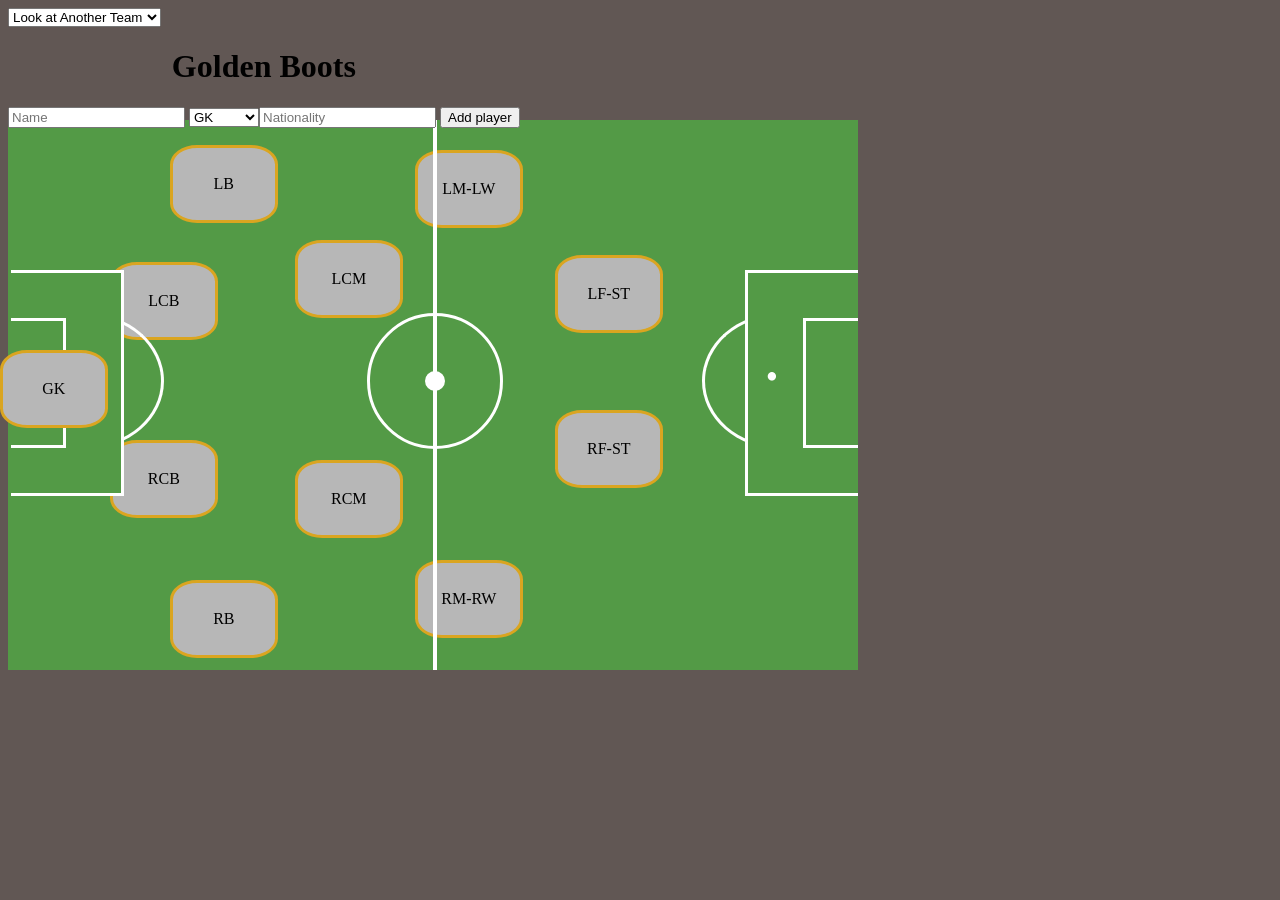
==== commit 4095d3a6: "added 3 letter only property" ====
--- a/frontend/index.html
+++ b/frontend/index.html
@@ -3,9 +3,10 @@
     <meta charset="UTF-8">
     <meta name="viewport" content="width=device-width, initial-scale=1.0">
     <link rel="stylesheet" type="text/css" href="style.css">
-    <script src="index.js"></script>
+   
     <script src="src/team.js"></script>
     <script src="src/player.js"></script>
+    <script src="index.js"></script>
     <title>Golden Boots</title>
 </head>
 <body>
@@ -16,12 +17,13 @@
            </select> 
         
            <div class="placementform" id="formspot"> 
-            
+        
             <div class="container"> 
-            
+          
                 <div class= "playerspot" name ="GK" id= "circleGK"> 
                 <p>GK</p> 
             </div> 
+           
             <div class= "playerspot" name= "RB" id= "circleRB"> 
               <p>RB</p>   
             </div> 
@@ -53,6 +55,7 @@
             <div class= "playerspot" name= "RF-ST" id= "circleRF-ST">    
                 <p>RF-ST</p> 
             </div> 
+            <br>
             <div id="line"></div> 
      
             <div class="half"></div> 
@@ -68,7 +71,6 @@
             <div class="p-place left"></div> 
             <div class="p-place right"></div> 
             <div class="footer">
-                <div class="title">Golden Boots</div>
             </div>
             
            </div>
--- a/frontend/style.css
+++ b/frontend/style.css
@@ -1,5 +1,5 @@
 html { 
-  background-color: #add8e6 ;
+  background-color: rgb(97, 87, 84) ;
 
 }
 .testbg {
@@ -269,7 +269,7 @@
   margin: 50px auto;
   background-color: #539A46;
   position: fixed;
-  top: 70px
+  top: 70px;
 }
 .container .line {
   width: 850px;
